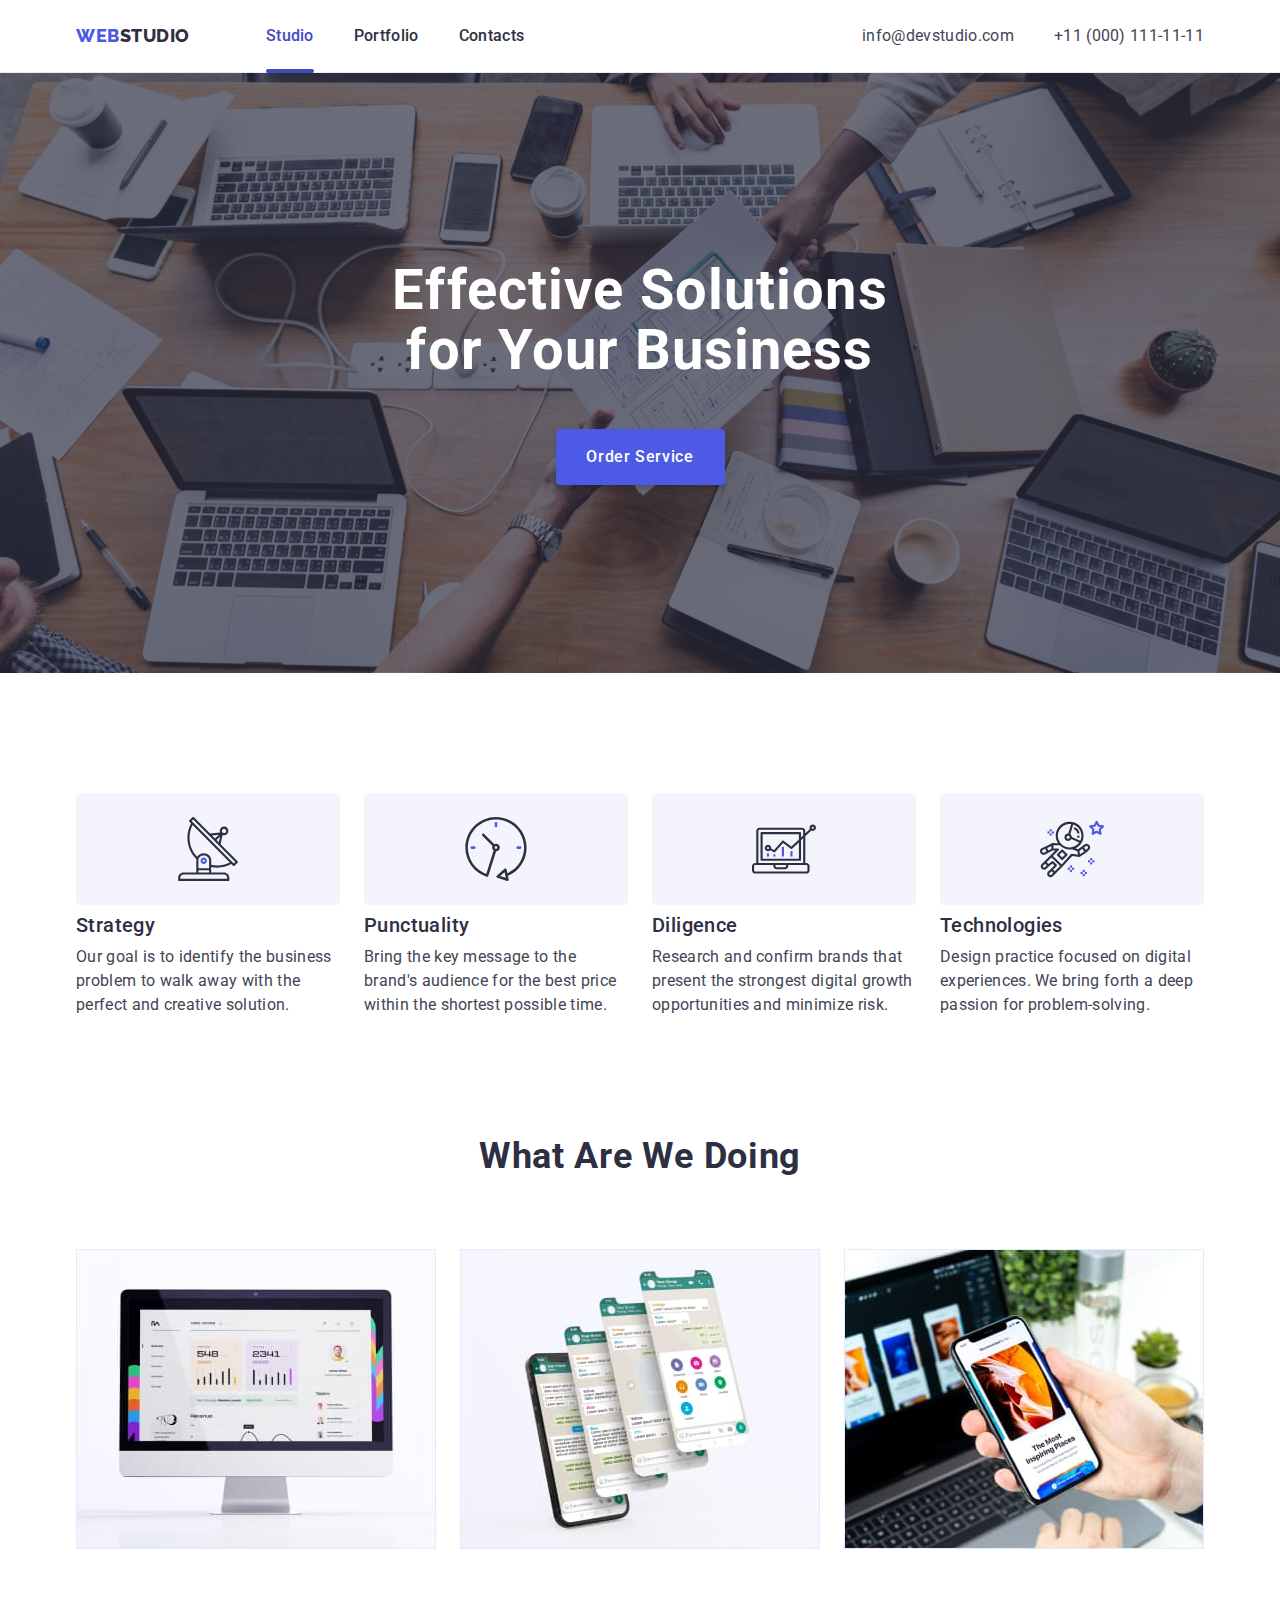
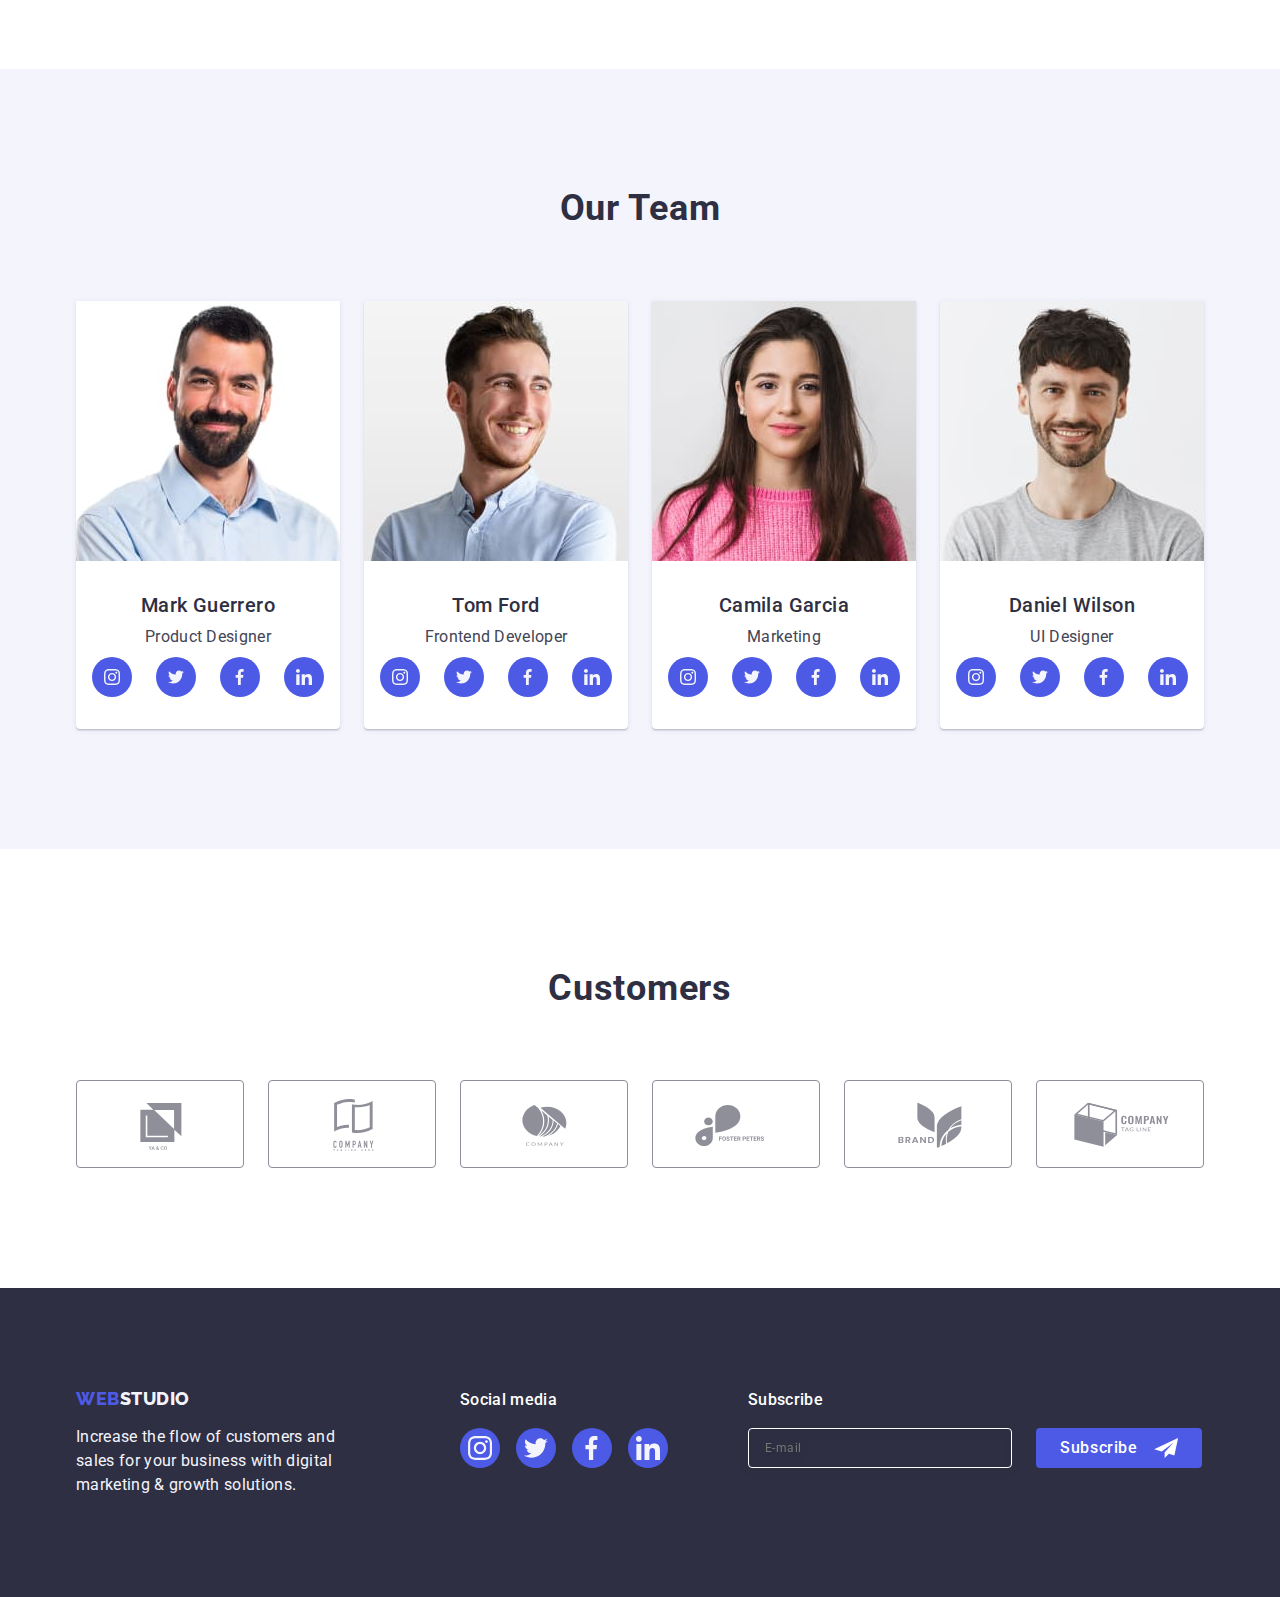
==== index.html @ f7f2a62a "123" ====
<!DOCTYPE html>
<html lang="en">
  <head>
    <meta charset="UTF-8" />
    <meta http-equiv="X-UA-Compatible" content="IE=edge" />
    <meta name="viewport" content="width=device-width, initial-scale=1.0" />
    <link rel="stylesheet" href="https://cdnjs.cloudflare.com/ajax/libs/modern-normalize/1.1.0/modern-normalize.min.css">
    <link rel="stylesheet" href="./css/styles.css" />
    <link rel="preconnect" href="https://fonts.googleapis.com" />
    <link rel="preconnect" href="https://fonts.gstatic.com" crossorigin />
    <link
      href="https://fonts.googleapis.com/css2?family=Montserrat:wght@400;700&family=Raleway:wght@800&family=Roboto:wght@400;500;700&display=swap"
      rel="stylesheet"
    />
    <title>site</title>
  </head>
  <body>
    <!--Navigation-->
    <header class="main-header">
      <div class="header-container container">
      <nav class="main-navigation">
        <a class="link-logo link" href="./index.html">Web<span class="logo-studio">Studio</span></a>
        <ul class="list-navigation list">
          <li class="list-nav"><a href="./index.html" class="list-link active-link link">Studio</a></li>
          <li class="list-nav"><a href="./portfolio.html" class="list-link  link">Portfolio</a></li>
          <li class="list-nav"><a href="" class="list-link  link">Contacts</a></li>
        </ul>
      </nav>
      <address class="adress-nav">
        <ul class="adress-list list">
          <li>
            <a href="mailto:info@devstudio.com" class="adress-link link">info@devstudio.com</a>
          </li>
          <li>
            <a href="tel:+110001111111" class="adress-link link">+11 (000) 111-11-11</a>
          </li>
        </ul>
      </address>
    </div>
    </header>
    <main>
      <!--hero images-1-->
      <section class="main-section">
        <div class="main-section-div container">
          <h1 class="main-text-head">Effective Solutions for Your Business</h1>
        <button type="button"  class="button-order" data-modal-open>Order Service</button>
        </div>
      </section>
      <!--strategy-2-->
      <section class="strategy-sec">
        <div class="strategy-block container">
        <h2 hidden class="text-hidden">hidden text</h2>
        <ul class="strategy-list list">
          <li class="strategy-list-second">
            <div class="strategy-list-icon">
        <svg class="strategy-icon" width="64" height="64">
            <use href="./images/icons.svg#icon-antenna"></use>
        </svg>

            </div>
            <h3 class="strategy-head">Strategy</h3>
            <p class="strategy-head-p">
              Our goal is to identify the business problem to walk away with the
              perfect and creative solution.</p></li>
            <li class="strategy-list-second">
              <div class="strategy-list-icon">
                <svg class="strategy-icon" width="64" height="64">
                    <use href="./images/icons.svg#icon-clock"></use>
                </svg>
        
                    </div>
              <h3 class="strategy-head">Punctuality</h3>
              <p class="strategy-head-p">
              Bring the key message to the brand's audience for the best price
              within the shortest possible time.</p></li>
          <li class="strategy-list-second">
            <div class="strategy-list-icon">
              <svg class="strategy-icon" width="64" height="64">
                  <use href="./images/icons.svg#icon-diagram"></use>
              </svg>
      
                  </div>
            <h3 class="strategy-head">Diligence</h3>
            <p class="strategy-head-p">
              Research and confirm brands that present the strongest digital
              growth opportunities and minimize risk.</p>
          </li>
          <li class="strategy-list-second">
            <div class="strategy-list-icon">
              <svg class="strategy-icon" width="64" height="64">
                  <use href="./images/icons.svg#icon-astronaut"></use>
              </svg>
      
                  </div>
            <h3 class="strategy-head">Technologies</h3>
            <p class="strategy-head-p">
              Design practice focused on digital experiences. We bring forth a
              deep passion for problem-solving.</p></li>
        </ul>
      </div>
      </section>
      <!--whatareyou-3-->
      <section class="what-are">
        <div class="div-whatareyou container">
        <h2 class="what-are-head">What are we doing</h2>
        <ul class="what-are-list list">
          <li class="what-are-list-sec">
            <img src="./images/mainpage/img1.jpg" alt="statistic" width="360" />
          </li>
          <li class="what-are-list-sec">
            <img src="./images/mainpage/img2.jpg" alt="apps" width="360" />
          </li>
          <li class="what-are-list-sec">
            <img src="./images/mainpage/img3.jpg" alt="mobile" width="360" />
          </li>
        </ul>
      </div>
      </section>
      <!--team-4-->
      <section class="team">
        <div class="team-div container">
        <h2 class="team-head">Our Team</h2>
        <ul class="team-list list">
          <li class="team-list-img">
            <img src="./images/mainpage/mark.jpg" alt="mark" width="264" />
            <div class="team-text-icon">
            <h3 class="team-list-name">Mark Guerrero</h3>
            <p class="team-list-prof">Product Designer</p>

            <ul class="team-list-sec list">
              <li class="team-list-icon ">
                <a href="#" class="team-link link">
                <svg class="team-icon" width="16" height="16">
                  <use href="./images/icons.svg#icon-instagram"></use>
                </svg>
              </a>
            </li>
              <li class="team-list-icon"><a href="#" class="team-link link">
                <svg class="team-icon" width="16" height="16">
                  <use href="./images/icons.svg#icon-twitter"></use>
                </svg>
              </a>
            </li>
              <li class="team-list-icon"><a href="#" class="team-link link">
                <svg class="team-icon" width="16" height="16">
                  <use href="./images/icons.svg#icon-facebook"></use>
                </svg>
              </a>
            </li>
              <li class="team-list-icon"><a href="#" class="team-link link">
                <svg class="team-icon" width="16" height="16">
                  <use href="./images/icons.svg#icon-linkedin"></use>
                </svg>
              </a>
            </li>

            </ul>
          </div>
          </li>
          <li class="team-list-img">
            <img src="./images/mainpage/tom.jpg" alt="tom" width="264" />
            <div class="team-text-icon">
            <h3 class="team-list-name">Tom Ford</h3>
            <p class="team-list-prof">Frontend Developer</p>
            <ul class="team-list-sec list">
              <li class="team-list-icon ">
                <a href="#" class="team-link link">
                <svg class="team-icon" width="16" height="16">
                  <use href="./images/icons.svg#icon-instagram"></use>
                </svg>
              </a>
            </li>
              <li class="team-list-icon"><a href="#" class="team-link link">
                <svg class="team-icon" width="16" height="16">
                  <use href="./images/icons.svg#icon-twitter"></use>
                </svg>
              </a>
            </li>
              <li class="team-list-icon"><a href="#" class="team-link link">
                <svg class="team-icon" width="16" height="16">
                  <use href="./images/icons.svg#icon-facebook"></use>
                </svg>
              </a>
            </li>
              <li class="team-list-icon"><a href="#" class="team-link link">
                <svg class="team-icon" width="16" height="16">
                  <use href="./images/icons.svg#icon-linkedin"></use>
                </svg>
              </a>
            </li>

            </ul>
          </div>
          </li>
          <li class="team-list-img">
            <img
              src="./images/mainpage/camilia.jpg" alt="camilia" width="264"/>
              <div class="team-text-icon">
            <h3 class="team-list-name">Camila Garcia</h3>
            <p class="team-list-prof">Marketing</p>
            <ul class="team-list-sec list">
              <li class="team-list-icon ">
                <a href="#" class="team-link link">
                <svg class="team-icon" width="16" height="16">
                  <use href="./images/icons.svg#icon-instagram"></use>
                </svg>
              </a>
            </li>
              <li class="team-list-icon"><a href="#" class="team-link link">
                <svg class="team-icon" width="16" height="16">
                  <use href="./images/icons.svg#icon-twitter"></use>
                </svg>
              </a>
            </li>
              <li class="team-list-icon"><a href="#" class="team-link link">
                <svg class="team-icon" width="16" height="16">
                  <use href="./images/icons.svg#icon-facebook"></use>
                </svg>
              </a>
            </li>
              <li class="team-list-icon"><a href="#" class="team-link link">
                <svg class="team-icon" width="16" height="16">
                  <use href="./images/icons.svg#icon-linkedin"></use>
                </svg>
              </a>
            </li>

            </ul>
          </div>
          </li>
          <li class="team-list-img">
            <img src="./images/mainpage/daniel.jpg" alt="daniel" width="264"/>
            <div class="team-text-icon">
            <h3 class="team-list-name">Daniel Wilson</h3>
            <p class="team-list-prof">UI Designer</p>
            <ul class="team-list-sec list">
              <li class="team-list-icon ">
                <a href="#" class="team-link link">
                <svg class="team-icon" width="16" height="16">
                  <use href="./images/icons.svg#icon-instagram"></use>
                </svg>
              </a>
            </li>
              <li class="team-list-icon"><a href="#" class="team-link link">
                <svg class="team-icon" width="16" height="16">
                  <use href="./images/icons.svg#icon-twitter"></use>
                </svg>
              </a>
            </li>
              <li class="team-list-icon"><a href="#" class="team-link link">
                <svg class="team-icon" width="16" height="16">
                  <use href="./images/icons.svg#icon-facebook"></use>
                </svg>
              </a>
            </li>
              <li class="team-list-icon"><a href="#" class="team-link link">
                <svg class="team-icon" width="16" height="16">
                  <use href="./images/icons.svg#icon-linkedin"></use>
                </svg>
              </a>
            </li>
            </ul>
          </div>
          </li>
        </ul>
      </div>
      </section>
<!-- customers section -->
<section class="customers-sec">
<div class="customers-div container">
  <h2 class="customers-name">Customers</h2>
  <ul class="customers-logs list">
    <li class="customers-list">
      <a href="#" class="customers-link link">
      <svg class="customers-logo" width="104" height="56">
        <use href="./images/icons.svg#icon-ya-co"></use>
      </svg>
    </a>
    </li>
    <li class="customers-list">
      <a href="#" class="customers-link link">
        <svg class="customers-logo" width="104" height="56">
          <use href="./images/icons.svg#icon-tagline-com"></use>
        </svg>
      </a>
    </li>
    <li class="customers-list">
      <a href="#" class="customers-link link">
      <svg class="customers-logo" width="104" height="56">
        <use href="./images/icons.svg#icon-logo-company"></use>
      </svg>
    </a>
    </li>
    <li class="customers-list">
      <a href="#" class="customers-link link">
      <svg class="customers-logo" width="104" height="56">
        <use href="./images/icons.svg#icon-foster-peters"></use>
      </svg>
    </a>
    </li>
    <li class="customers-list">
      <a href="#" class="customers-link link">
      <svg class="customers-logo" width="104" height="56">
        <use href="./images/icons.svg#icon-logo-brand"></use>
      </svg>
    </a>
    </li>
    <li class="customers-list">
      <a href="#" class="customers-link link">
      <svg class="customers-logo" width="104" height="56">
        <use href="./images/icons.svg#icon-company-tag"></use>
      </svg>
    </a>
    </li>
  </ul>
</div>


</section>

    </main>
    <!--footer-->
    <footer class="footer">
      <div class="footer-main-section container">
      <div class="footer-main">
      <a class="link-logo link link-logo-footer" href="./index.html"
        >Web<span class="logo-footer">Studio</span></a>
      <p class="footer-text">
        Increase the flow of customers and sales for your business with digital
        marketing & growth solutions.
      </p>
    </div>
    <!-- social link -->
    <div class="footer-social-link">
      <p class="social-link">Social media</p>
      <ul class="social-list-link list">
        <li class="social-list-icon">
          <a href="#" class="social-link-icon link">
            <svg class="footer-icons" width="24" height="24">
              <use href="./images/icons.svg#icon-instagram"></use>
            </svg>
          </a>
        </li>
        <li class="social-list-icon">
          <a href="#" class="social-link-icon link">
            <svg class="footer-icons" width="24" height="24">
              <use href="./images/icons.svg#icon-twitter"></use>
            </svg>
          </a>
        </li>
        <li class="social-list-icon"><a href="#" class="social-link-icon link">
          <svg class="footer-icons" width="24" height="24">
            <use href="./images/icons.svg#icon-facebook"></use>
          </svg>
        </a></li>
        <li class="social-list-icon"><a href="#" class="social-link-icon link">
          <svg class="footer-icons" width="24" height="24">
            <use href="./images/icons.svg#icon-linkedin"></use>
          </svg>
        </a></li>
      </ul>
    </div>
  <!-- subscribe -->
  <div class="subscribe-container">
    <p class="sub-text">Subscribe</p>
    <form class="sub-form">
      <label class="subscribe-label">
  <input type="email" name="email" class="sub-input" placeholder="E-mail">
</label>
    <button type="submit" class="submit-button">Subscribe
      <svg class="icon-send" width="24" height="20">
        <use href="./images/icons.svg#icon-send"></use>
      </svg>
    </button>
  </form>



   </div>
  </div>
    </footer>


    <!-- modal -->
    <div class="backdrop-modal is-hidden" data-modal>
      <div class="modal-window">
        <button type="button" class="button-close-modal" data-modal-close>
          <svg class="modal-icons-close" width="8" height="8">
            <use href="./images/icons.svg#icon-close"></use>
          </svg>
        </button>

      <p class="modal-text-info">Leave your contacts and we will call you back</p>
<form class="modal-inputs">

<div class="form-container">
<label class="label-input">Name</label>
  <div class="modal-input-cont">
<input class="contact-input" type="text" name="user_name">
<svg class="modal-icon-input" width="18" height="18">
  <use href="./images/icons.svg#icon-user"></use>
</svg>
  </div>
</div>
<div class="form-container">
<label class="label-input">Phone</label>
  <div class="modal-input-cont">
  <input class="contact-input" type="tel" name="user_phone">
  <svg class="modal-icon-input" width="18" height="24">
  <use href="./images/icons.svg#icon-tel"></use>
</svg>
  </div>
</div>
<div class="form-container">
  <label class="label-input">Email</label>
  <div class="modal-input-cont">
    <input class="contact-input" type="email" name="user_email">
    <svg class="modal-icon-input" width="18" height="24">
      <use href="./images/icons.svg#icon-email"></use>
    </svg>
  </div>
</div>
    <label class="label-input">Comment</label>
      <textarea class="textarea-coment" name="user_comment" placeholder="Text input"></textarea>
      
<div class="div-chexbox-input">
      <label class="label-input-chexbox"></label>
      <input class="chexbox-policy" type="checkbox" name="policy_accept" value=""  required>
      I accept the terms and conditions of the Privacy Policy
    </div>
      <button type="submit">Send</button>




</form>

      </div>
    </div>
    
      <!-- script enable -->
      <script src="./js/modal.js"></script>
<!-- test -->




  </body>
</html>
---- css/styles.css ----
:root {
  --maint-font: "Roboto", sans-serif;
  --secondary-font: "Raleway", sans-serif;
  --back-color: #ffffff;
  --color-sec: #434455;
  --color-main: #2e2f42;
  --color-button: #4d5ae5;
  --border-button: #e7e9fc;
  --color-link:#8e8f99;
}
body {
  font-family: var(--maint-font);
  background-color: var(--back-color);
  color: var(--color-sec);
}
/* delete margin  */
h1,
h2,
h3,
h4,
p {
  margin-top: 0;
  margin-bottom: 0;
}
ol,
ul {
  margin-top: 0;
  margin-bottom: 0;
  padding-left: 0;
}
img {
  display: block;
}

.container {
  width: 1158px;
  margin-left: auto;
  margin-right: auto;
  padding-left: 15px;
  padding-right: 15px;
}

/* navigation link */
.link-logo {
  font-family: var(--secondary-font);
  font-weight: 800;
  font-size: 18px;
  line-height: 1.17;
  align-items: center;
  letter-spacing: 0.03em;
  text-transform: uppercase;
  color: #4d5ae5;
  margin-right: 76px;
}

.logo-studio {
  font-family: var(--secondary-font);
  text-transform: uppercase;
  color: var(--color-main);
}
/* delete point */
.list {
  list-style: none;
}
/* delete down line */
.link {
  text-decoration: none;
}
/* style button */
button {
  cursor: pointer;
}

/* header */
.main-header {
  border-bottom: 1px solid #e7e9fc;
  box-shadow: 0px 2px 1px rgba(46, 47, 66, 0.08), 0px 1px 1px rgba(46, 47, 66, 0.16), 0px 1px 6px rgba(46, 47, 66, 0.08);}
.main-navigation {
  display: flex;
  align-items: center;
}

.list-navigation {
  display: flex;
  gap: 40px;
}

.header-container {
  display: flex;
  align-items: center;
}

/* list navigation */

.list-link {
  display: block;
  font-weight: 500;
  font-size: 16px;
  line-height: 24px;
  letter-spacing: 0.02em;
  color: var(--color-main);
  padding-top: 24px;
  padding-bottom: 24px;
  transition-property: color;
  transition-duration: 250ms;
  transition-timing-function: cubic-bezier(0.4, 0, 0.2, 1);
}
.list-link:hover,
.list-link:focus {
  color: #404bbf;
}

.active-link {color: #404bbf;
  position: relative;
  transition: color 250ms cubic-bezier(0.4, 0, 0.2, 1);
}
.active-link::after {
  content: "";
  display: block;
  background-color: #404BBF;
    border-radius: 2px;
    width: 100%;
    height: 4px;
    left: 0px;
    bottom: -1px;
    position: absolute;
}

/* mobile and mail */
.adress-list {
  display: flex;
  gap: 40px;
}

.adress-nav {
  font-style: normal;
  font-weight: 400;
  font-size: 16px;
  line-height: 1.5;
  letter-spacing: 0.02em;
  color: var(--color-sec);
  margin-left: auto;
}

.adress-link {
  font-weight: 400;
  font-size: 16px;
  line-height: 24px;
  letter-spacing: 0.02em;
  color: var(--color-sec);
  transition-property: color;
  transition-duration: 250ms;
  transition-timing-function: cubic-bezier(0.4, 0, 0.2, 1);
}

.adress-link:focus,
.adress-link:hover {
  color: #404bbf;
}
/* hero page  and button*/
.main-section {
  padding: 188px 0;
  background-color: #2e2f42;
  background-image: linear-gradient(
      rgba(46, 47, 66, 0.7),
      rgba(46, 47, 66, 0.7)),
    url("../images/hero-section/background.jpg");
  background-size: cover;
  max-width: 1440px;
  margin-left: auto;
  margin-right: auto;
  background-repeat: no-repeat;
  background-position: center;
}


.main-text-head {
  font-weight: 700;
  font-size: 56px;
  line-height: 1.07;
  max-width: 496px;
  text-align: center;
  letter-spacing: 0.02em;
  color: #ffffff;
  margin-left: auto;
  margin-right: auto;
  margin-bottom: 48px;
}
.button-order {
  display: block;
  font-family: var(--maint-font);
  min-width: 169px;
  min-height: 56px;
  left: 636px;
  top: 428px;
  background: #4d5ae5;
  box-shadow: 0px 4px 4px rgba(0, 0, 0, 0.15);
  border: none;
  border-radius: 4px;
  /* text in  button */
  font-weight: 500;
  font-size: 16px;
  line-height: 24px;
  align-items: center;
  letter-spacing: 0.04em;
  color: #ffffff;
  margin-left: auto;
  margin-right: auto;
  transition: background-color 250ms cubic-bezier(0.4, 0, 0.2, 1);
}

/* background button */
.button-order:hover,
.button-order:focus {
  background-color: #404bbf;
}

/* strategy 2 */
.strategy-sec {
  padding-top: 120px;
  padding-bottom: 120px;
}
.strategy-head {
  font-style: normal;
  font-weight: 500;
  font-size: 20px;
  line-height: 24px;
  letter-spacing: 0.02em;
  color: #2e2f42;
  margin-bottom: 8px;
}
.strategy-head-p {
  font-weight: 400;
  font-size: 16px;
  line-height: 24px;
  letter-spacing: 0.02em;
  color: #434455;
}
.strategy-list {
  display: flex;
  gap: 24px;
}
.strategy-list-second {
  width: calc((100% - 72px) / 4);
}

.strategy-list-icon {
  display: flex;
  margin-bottom: 8px;
  background-color: #f4f4fd;
  border-radius: 4px;
  height: 112px;
  justify-content: center;
  align-items: center;
}

/* what are you 3*/
.what-are-head {
  font-weight: 700;
  font-size: 36px;
  line-height: 1.11;
  text-align: center;
  letter-spacing: 0.02em;
  text-transform: capitalize;
  color: #2e2f42;
  margin-bottom: 72px;
}
.what-are-list {
  display: flex;
  gap: 24px;
}
.what-are-list-sec {
  width: calc((100%-48px) / 3);
}
.what-are {
  padding-bottom: 120px;
}

/* team section 4 */
.team {
  background-color: #f4f4fd;
  padding-top: 120px;
  padding-bottom: 120px;
}
.team-list {
  display: flex;
  gap: 24px;
}

.team-list-prof {margin-bottom: 8px;}
.team-text-icon {padding-top: 32px;padding-bottom: 32px;}

.team-head {
  font-weight: 700;
  font-size: 36px;
  line-height: 1.11;
  text-align: center;
  letter-spacing: 0.02em;
  text-transform: capitalize;
  color: #2e2f42;
  margin-bottom: 72px;
}
/* team list */
.team-list-name {
  font-weight: 500;
  font-size: 20px;
  line-height: 24px;
  letter-spacing: 0.02em;
  color: #2e2f42;
  text-align: center;
  margin-bottom: 8px;
}

/* .team-text-icon {} */
.team-list-img {
  background-color: #ffffff;
  width: calc((100% - 72px) / 4);
  border-radius: 0px 0px 4px 4px;

  box-shadow: 0px 1px 6px rgba(46, 47, 66, 0.08), 0px 1px 1px rgba(46, 47, 66, 0.16), 0px 2px 1px rgba(46, 47, 66, 0.08);;}
/* team icons */

.team-list-sec {display: flex;
gap: 24px;
justify-content: center;}
.team-link {
  fill: #F4F4FD;
  display: flex;
  height: 40px;
  width: 40px;
  align-items: center;
  justify-content: center;
  background-color: var(--color-button);
  border-radius: 50%;
transition: background-color 250ms cubic-bezier(0.4, 0, 0.2, 1);}

  .team-link:hover,
  .team-link:focus {
    background-color: #404BBF;
  }


/* team list profession (p) */
.team-list-prof {
  font-weight: 400;
  font-size: 16px;
  line-height: 24px;
  letter-spacing: 0.02em;
  color: #434455;
  text-align: center;
}

/* customers section */
.customers-sec {
  padding-top: 120px;
  padding-bottom: 120px;
}
.customers-name {
  font-style: normal;
  font-weight: 700;
  font-size: 36px;
  line-height: 1.1;
  text-align: center;
  letter-spacing: 0.02em;
  text-transform: capitalize;
  color: var(--color-main);
  margin-bottom: 72px;
}

.customers-logs {
  display: flex;
  gap: 24px;
  height: 88px;
}
.customers-logo {
  fill: currentColor;
}
.customers-logo:hover,
.customers-logo:focus {
  fill: #404bbf;
}

.customers-link {
  display: flex;
  justify-content: center;
  align-items: center;
  width: 100%;
  height: 100%;
  border: 1px solid #8e8f99;
  border-radius: 4px;
  color:var(--color-link);
 transition: border-color 250ms cubic-bezier(0.4, 0, 0.2, 1), color 250ms cubic-bezier(0.4, 0, 0.2, 1);
}

.customers-link:hover,
.customers-link:focus {
  color: #404bbf;
  border: 1px solid #404bbf;
}
.customers-list {
  width: calc((100% - 120px) / 6);
}

/* footer logo and text */
.link-logo-footer {
  display: inline-block;
}
.footer {
  background-color: #2e2f42;
  padding-top: 100px;
  padding-bottom: 100px;
}
.logo-footer {
  font-weight: 800;
  font-size: 18px;
  line-height: 21px;

  align-items: center;
  letter-spacing: 0.03em;
  text-transform: uppercase;
  color: #f4f4fd;
}
.footer-text {
  max-width: 264px;
  font-weight: 400;
  font-size: 16px;
  line-height: 24px;
  letter-spacing: 0.02em;
  color: #f4f4fd;
}

.link-logo-footer {
  margin-bottom: 16px;
  margin-right: 0;
}

.social-link {
  font-style: normal;
  font-weight: 500;
  font-size: 16px;
  line-height: 24px;
  letter-spacing: 0.02em;
  color: #ffffff;
  margin-bottom: 16px;
}

.footer-main {
  margin-right: 120px;
}
.footer-main-section {
  display: flex;
  align-items: baseline;
}
/* icon footer */
.social-list-link {display: flex; gap: 16px;}

.social-link-icon {display: flex;
fill: #F4F4FD;
background-color: var(--color-button);
border-radius: 50%;
width: 40px;
height: 40px;
align-items: center;
justify-content: center;
transition: background-color 250ms cubic-bezier(0.4, 0, 0.2, 1);
}
.social-link-icon:hover,
.social-link-icon:focus {background-color: #31D0AA;}
/* subscriber container */

.subscribe-container {margin-left: 80px;}

.sub-text {
  font-style: normal;
  font-weight: 500;
  font-size: 16px;
  line-height: 24px;
  letter-spacing: 0.02em;
  color: #FFFFFF;
  margin-bottom: 16px;}

.sub-input {
  /* text v inpute */
font-style: normal;
font-weight: 400;
font-size: 12px;
line-height: 24px;
letter-spacing: 0.04em;
color: #FFFFFF;
  /* razmetka */
  width: 264px;
  height: 40px;
  padding: 8px 16px;
  border: 1px solid #FFFFFF;
  background-color: transparent;
  filter: drop-shadow(0px 4px 4px rgba(0, 0, 0, 0.15));
  border-radius: 4px;
  }
  .subscribe-label {margin-right: 24px;
}

.sub-form {display: flex;}

.submit-button {
  /* text button */
font-style: normal;
font-weight: 500;
font-size: 16px;
line-height: 24px;
letter-spacing: 0.04em;
color: #FFFFFF;
justify-content: center;
align-items: center;
/* razmetka */
  gap: 16px;
  display: flex;
  padding: 8px 24px;
  min-height: 165px;
  min-height: 40px;
  background-color: #4D5AE5;
  border-radius: 4px;
  border: none;
  transition:background-color 250ms cubic-bezier(0.4, 0, 0.2, 1);}

  .submit-button:focus,
  .submit-button:hover {background-color: #404BBF;}

.icon-send {justify-content: center;
  align-items: center;}

/* icon footer end */


/* PORTFOLIO CSS */
/* PORTFOLIO CSS */
/* PORTFOLIO CSS */

/* Filter buttons */
.portfolio-btn {
  font-family: var(--maint-font);
  font-style: normal;
  font-weight: 500;
  font-size: 16px;
  line-height: 24px;
  display: flex;
  align-items: center;
  text-align: center;
  letter-spacing: 0.04em;
  color: var(--color-button);
  border: 1px solid var(--border-button);
  background: #f4f4fd;
  border-radius: 4px;
  cursor: pointer;
  padding: 12px 24px;
  transition: color 250ms cubic-bezier(0.4, 0, 0.2, 1), background-color 250ms cubic-bezier(0.4, 0, 0.2, 1), border-color 250ms cubic-bezier(0.4, 0, 0.2, 1), box-shadow 250ms cubic-bezier(0.4, 0, 0.2, 1);
}
.portfolio-btn:focus,
.portfolio-btn:hover {
  background-color: #404bbf;
  color: #ffffff;
  border: 1px solid transparent;
  box-shadow: 0px 3px 1px rgba(0, 0, 0, 0.1), 0px 2px 1px rgba(0, 0, 0, 0.08),
    0px 2px 2px rgba(0, 0, 0, 0.12);
}
/* photo list */
.photo-name {
  font-weight: 500;
  font-size: 20px;
  line-height: 24px;
  letter-spacing: 0.02em;
  color: #2e2f42;
}
.photo-tag {
  font-weight: 400;
  font-size: 16px;
  line-height: 24px;
  letter-spacing: 0.02em;
  color: #434455;
}
.portfolio-section {
  padding-top: 96px;
  padding-bottom: 120px;
}

.buttons-filters {
  display: flex;
  justify-content: center;
  gap: 24px;
  margin-bottom: 72px;
}
/* photo main  */
.photo-port {
  display: flex;
  flex-wrap: wrap;
  gap: 48px 24px;
}

.photo-port-list {
  width: calc((100% - 48px) / 3);
}
.photo-port-link {display: block;
  transition: box-shadow 250ms cubic-bezier(0.4, 0, 0.2, 1);}
.photo-port-link:hover,
.photo-port-link:focus {box-shadow: 0px 1px 6px rgba(46, 47, 66, 0.08),
  0px 1px 1px rgba(46, 47, 66, 0.16), 0px 2px 1px rgba(46, 47, 66, 0.08);}



.photo-name-tag {
  padding: 32px 16px;
  border: 1px solid #e7e9fc;
  border-top: none;
}
.photo-name {
  margin-bottom: 8px;
}

.overlay-port {position: relative;
overflow: hidden;}


.overlay-text {
  background-color: #4D5AE5;
  position: absolute;
  width: 100%;
  height: 100%;
  top: 0;
  left:0;
  font-style: normal;
  font-weight: 400;
  font-size: 16px;
  line-height: 24px;
  letter-spacing: 0.02em;
  color: #F4F4FD;
  padding: 40px 32px;
  transform: translateY(100%);
  transition: transform 250ms cubic-bezier(0.4, 0, 0.2, 1);
}
.photo-port-link:hover .overlay-text,
.photo-port-link:focus .overlay-text {
  
  transform: translateY(0%);
}

/* modal widndow */
.backdrop-modal {
  position: fixed;
  top: 0;
  left: 0;
  width: 100%;
  height: 100%;
  background: rgba(46, 47, 66, 0.4);
  transition: opacity 250ms cubic-bezier(0.4, 0, 0.2, 1), visibility 250ms cubic-bezier(0.4, 0, 0.2, 1);
}
.modal-window {
  position:absolute;
  width: 408px;
  min-height: 576px;
  background: #FCFCFC;
  box-shadow: 0px 1px 1px rgba(0, 0, 0, 0.14), 0px 1px 3px rgba(0, 0, 0, 0.12), 0px 2px 1px rgba(0, 0, 0, 0.2);
  border-radius: 4px;
  top: 50%;
  left: 50%;
  transform: translate(-50%,-50%);
  transition: transform 250ms cubic-bezier(0.4, 0, 0.2, 1);
  padding: 72px 24px 24px 24px;
  
}
.button-close-modal {
  display: flex;
  align-items: center;
  justify-content: center;
  top: 24px;
  right: 24px;
  width: 24px;
  height: 24px;
  padding: 0;
  position: absolute;
  border-radius: 50%;
  background: #E7E9FC;
  border: 1px solid rgba(0, 0, 0, 0.1);
  transition: background-color 250ms cubic-bezier(0.4, 0, 0.2, 1), border 250ms cubic-bezier(0.4, 0, 0.2, 1);
}
.modal-icons-close {transition: fill 250ms cubic-bezier(0.4, 0, 0.2, 1);}

  .is-hidden {
    opacity: 0;
    visibility: hidden;
    pointer-events: none;
  }
/* button modal color */
  .modal-icons-close {fill: #2E2F42;}
  .button-close-modal:hover,
  .button-close-modal:focus {background-color: #404BBF;
  border: none;}
  .button-close-modal:hover .modal-icons-close,
  .button-close-modal:focus .modal-icons-close{fill: #FFFFFF;}
  /* button modal color close */

/* modal inputs */

.form-container {margin-bottom: 8px;}

  .modal-text-info {
    font-style: normal;
    font-weight: 500;
    font-size: 16px;
    line-height: 24px;
    text-align: center;
    letter-spacing: 0.02em;
    color: #2E2F42;
}
.label-input {
  font-style: normal;
  font-weight: 400;
  font-size: 12px;
  line-height: 14px;
  letter-spacing: 0.04em;
  color: #8E8F99;
  padding-bottom: 4px;}

.label-input,
.label-input-chexbox {display: block;}

.contact-input {width: 100%;
height: 40px;
border: 1px solid rgba(46, 47, 66, 0.4);
border-radius: 4px;
padding-left: 38px;}

.contact-input:hover,
.contact-input:focus {border-color:  #4D5AE5;
outline: none;}

.textarea-coment {width: 100%;
height: 120px;
resize: none;
border: 1px solid rgba(46, 47, 66, 0.4);
border-radius: 4px;
font-style: normal;
font-weight: 400;
font-size: 12px;
line-height: 14px;
letter-spacing: 0.04em;
color: rgba(46, 47, 66, 0.4);}



.textarea-coment:hover,
.textarea-coment:focus {
  border-color:  #4D5AE5;
  outline: none;}

.modal-icon-input {position: absolute;
top: 50%;
left: 16px;
transform: translateY(-50%);
fill: #2E2F42;}

.modal-input-cont {position: relative;}
/* modal inputs! */
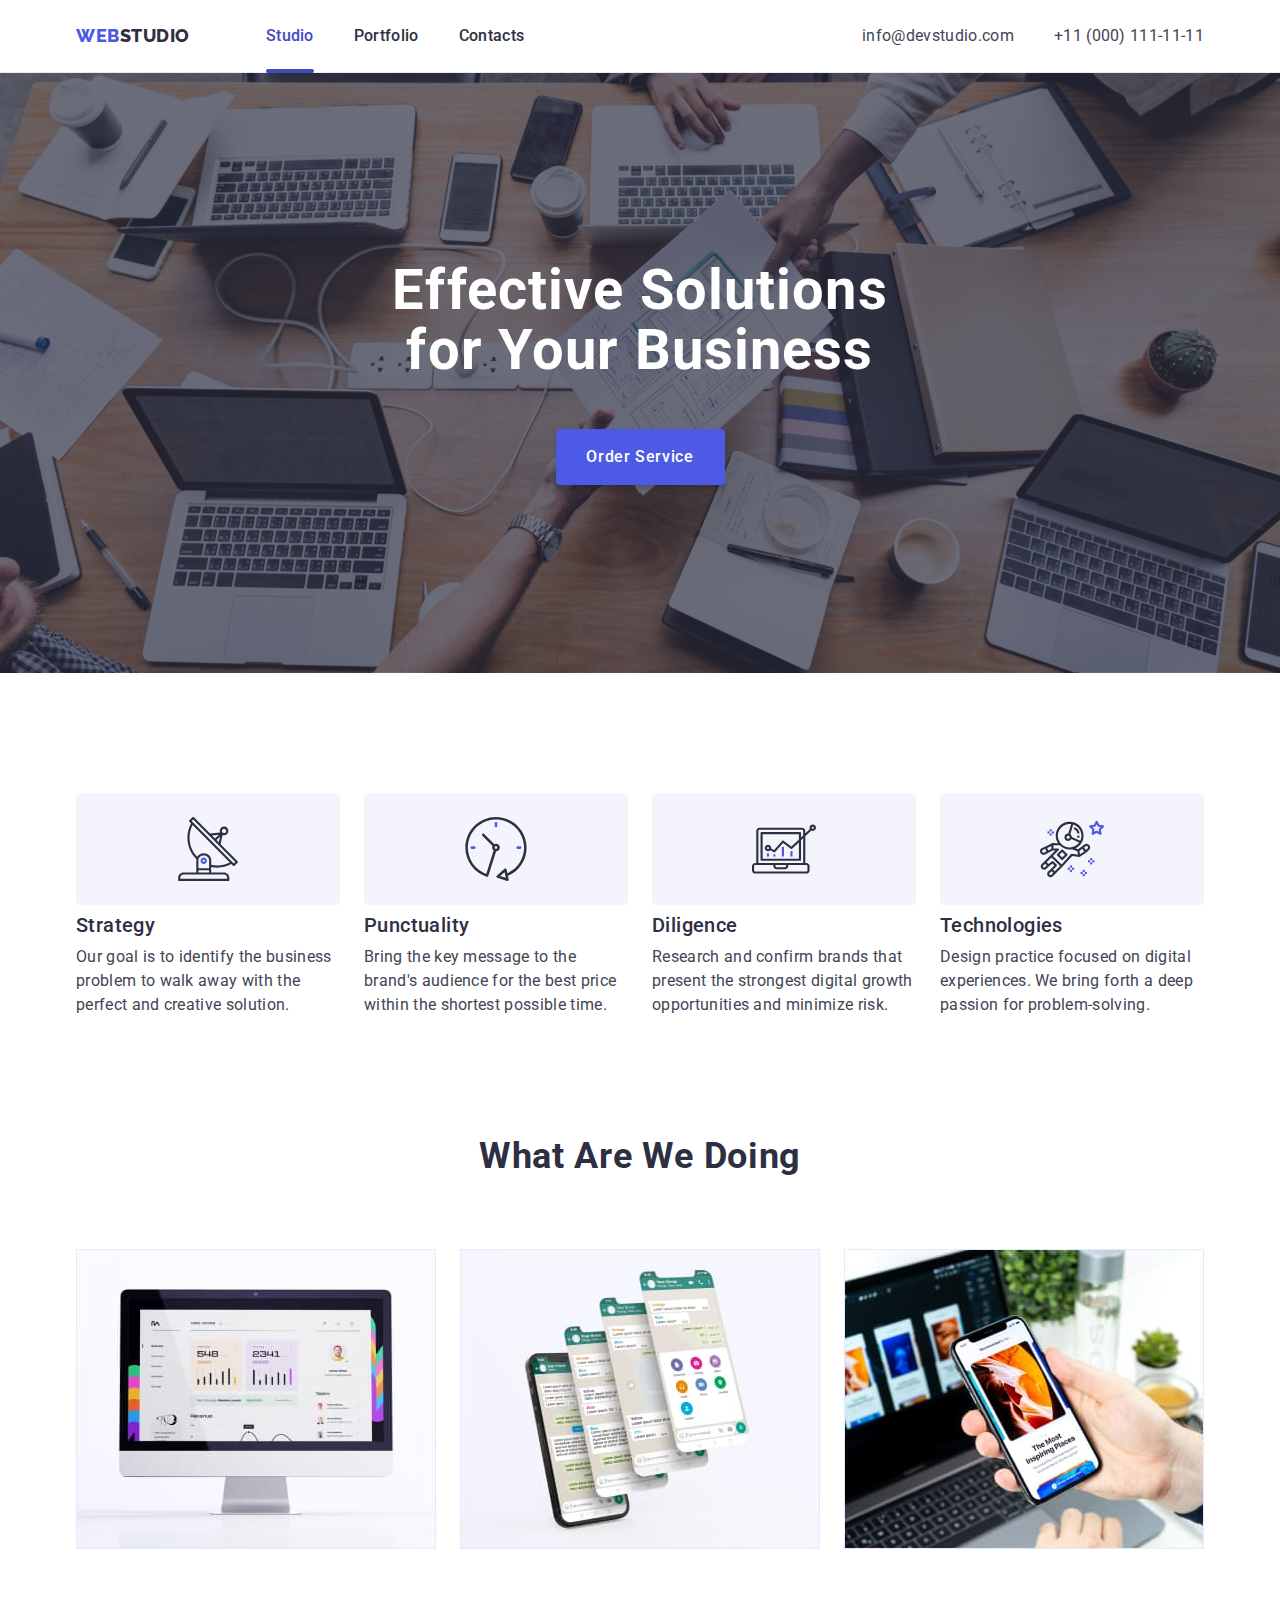
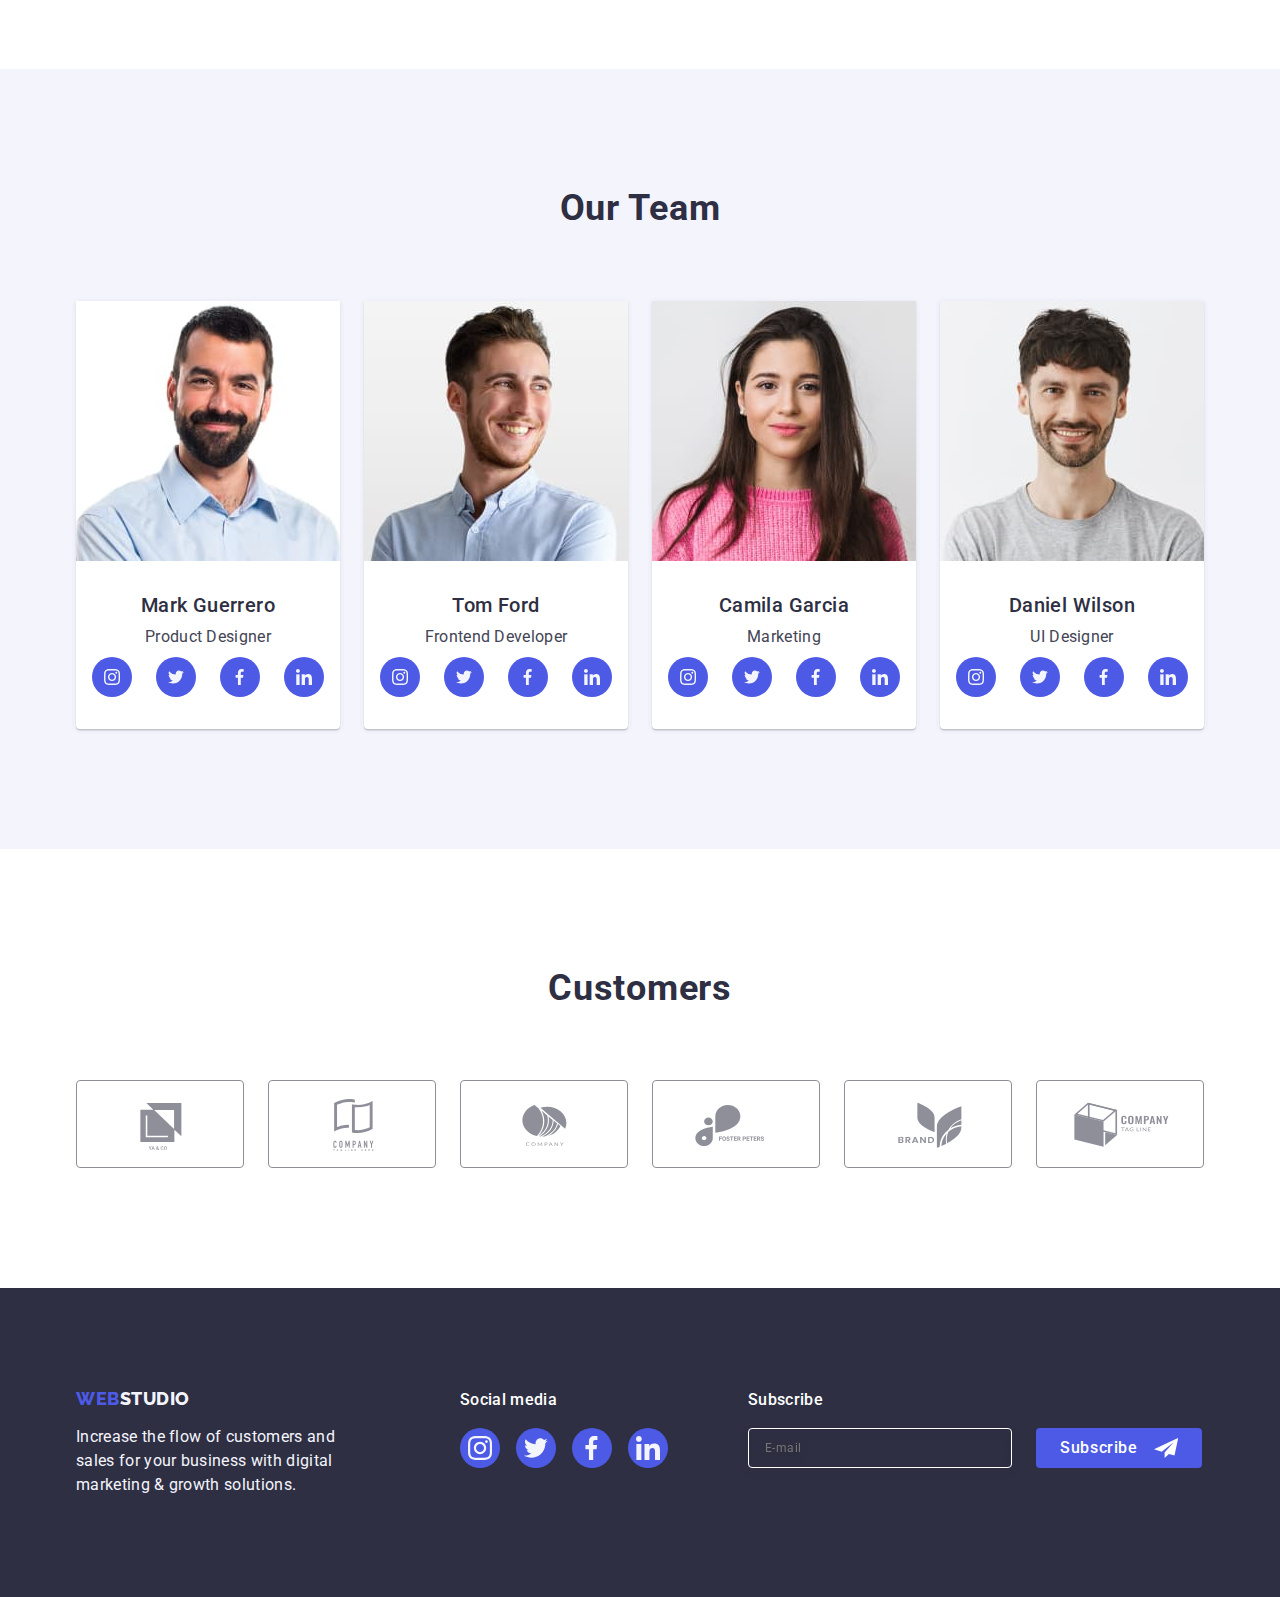
==== commit ea455150: "fixing1" ====
--- a/index.html
+++ b/index.html
@@ -365,10 +365,10 @@
     <p class="sub-text">Subscribe</p>
     <form class="sub-form">
       <label class="subscribe-label">
-  <input type="email" name="email" class="sub-input" placeholder="E-mail">
+  <input class="sub-input" type="email" name="email"  placeholder="E-mail">
 </label>
     <button type="submit" class="submit-button">Subscribe
-      <svg class="icon-send" width="24" height="20">
+      <svg class="icon-send" width="24" height="24">
         <use href="./images/icons.svg#icon-send"></use>
       </svg>
     </button>
@@ -394,38 +394,42 @@
 <form class="modal-inputs">
 
 <div class="form-container">
-<label class="label-input">Name</label>
+<label class="label-input" for="user-name">Name</label>
   <div class="modal-input-cont">
-<input class="contact-input" type="text" name="user_name">
-<svg class="modal-icon-input" width="18" height="18">
+<input class="contact-input" type="text" name="user_name" id="user-name">
+<svg class="modal-icon-input" width="18" height="24">
   <use href="./images/icons.svg#icon-user"></use>
 </svg>
   </div>
 </div>
+
 <div class="form-container">
-<label class="label-input">Phone</label>
+<label class="label-input" for="user-phone">Phone</label>
   <div class="modal-input-cont">
-  <input class="contact-input" type="tel" name="user_phone">
+  <input class="contact-input" type="tel" name="user_phone" id="user-phone">
   <svg class="modal-icon-input" width="18" height="24">
   <use href="./images/icons.svg#icon-tel"></use>
 </svg>
   </div>
 </div>
+
 <div class="form-container">
-  <label class="label-input">Email</label>
+  <label class="label-input" for="user-email">Email</label>
   <div class="modal-input-cont">
-    <input class="contact-input" type="email" name="user_email">
+    <input class="contact-input" type="email" name="user_email" id="user-email">
     <svg class="modal-icon-input" width="18" height="24">
       <use href="./images/icons.svg#icon-email"></use>
     </svg>
   </div>
 </div>
-    <label class="label-input">Comment</label>
-      <textarea class="textarea-coment" name="user_comment" placeholder="Text input"></textarea>
-      
+
+  <div class="textarea-coment-div">
+    <label class="label-input" for="user-comment">Comment</label>
+      <textarea class="textarea-coment" name="user_comment" id="user-comment" placeholder="Text input"></textarea>
+  </div>
 <div class="div-chexbox-input">
-      <label class="label-input-chexbox"></label>
-      <input class="chexbox-policy" type="checkbox" name="policy_accept" value=""  required>
+      <label class="label-input-chexbox" for="policy-accept"></label>
+      <input class="chexbox-policy" type="checkbox" name="policy_accept" value="" id="policy-accept" required>
       I accept the terms and conditions of the Privacy Policy
     </div>
       <button type="submit">Send</button>
@@ -437,7 +441,8 @@
 
       </div>
     </div>
-    
+    <!-- modal close -->
+
       <!-- script enable -->
       <script src="./js/modal.js"></script>
 <!-- test -->
--- a/css/styles.css
+++ b/css/styles.css
@@ -484,7 +484,7 @@
 font-style: normal;
 font-weight: 400;
 font-size: 12px;
-line-height: 24px;
+line-height: 1.5;
 letter-spacing: 0.04em;
 color: #FFFFFF;
   /* razmetka */
@@ -512,10 +512,10 @@
 justify-content: center;
 align-items: center;
 /* razmetka */
-  gap: 16px;
+  
   display: flex;
   padding: 8px 24px;
-  min-height: 165px;
+  min-width: 165px;
   min-height: 40px;
   background-color: #4D5AE5;
   border-radius: 4px;
@@ -526,7 +526,8 @@
   .submit-button:hover {background-color: #404BBF;}
 
 .icon-send {justify-content: center;
-  align-items: center;}
+  align-items: center;
+margin-left: 16px;}
 
 /* icon footer end */
 
@@ -709,24 +710,28 @@
     text-align: center;
     letter-spacing: 0.02em;
     color: #2E2F42;
+    padding-bottom: 16px;
 }
 .label-input {
   font-style: normal;
   font-weight: 400;
   font-size: 12px;
-  line-height: 14px;
+  line-height: 1.17;
   letter-spacing: 0.04em;
   color: #8E8F99;
-  padding-bottom: 4px;}
+  margin-bottom: 4px;}
 
 .label-input,
 .label-input-chexbox {display: block;}
 
 .contact-input {width: 100%;
 height: 40px;
-border: 1px solid rgba(46, 47, 66, 0.4);
+border: 1px solid rgba(46, 47, 66, 0.2);
 border-radius: 4px;
-padding-left: 38px;}
+background-color: transparent;
+padding-left: 38px;
+outline: transparent;
+transition: border-color 250ms cubic-bezier(0.4, 0, 0.2, 1);}
 
 .contact-input:hover,
 .contact-input:focus {border-color:  #4D5AE5;
@@ -755,7 +760,13 @@
 top: 50%;
 left: 16px;
 transform: translateY(-50%);
-fill: #2E2F42;}
+fill: #2E2F42;
+transition: fill 250ms cubic-bezier(0.4, 0, 0.2, 1);}
+
+.contact-input:focus + .modal-icon-input {fill: #4D5AE5}
+.contact-input:hover + .modal-icon-input {fill: #4D5AE5}
+
+.textarea-coment-div {margin-bottom: 16px;}
 
 .modal-input-cont {position: relative;}
 /* modal inputs! */